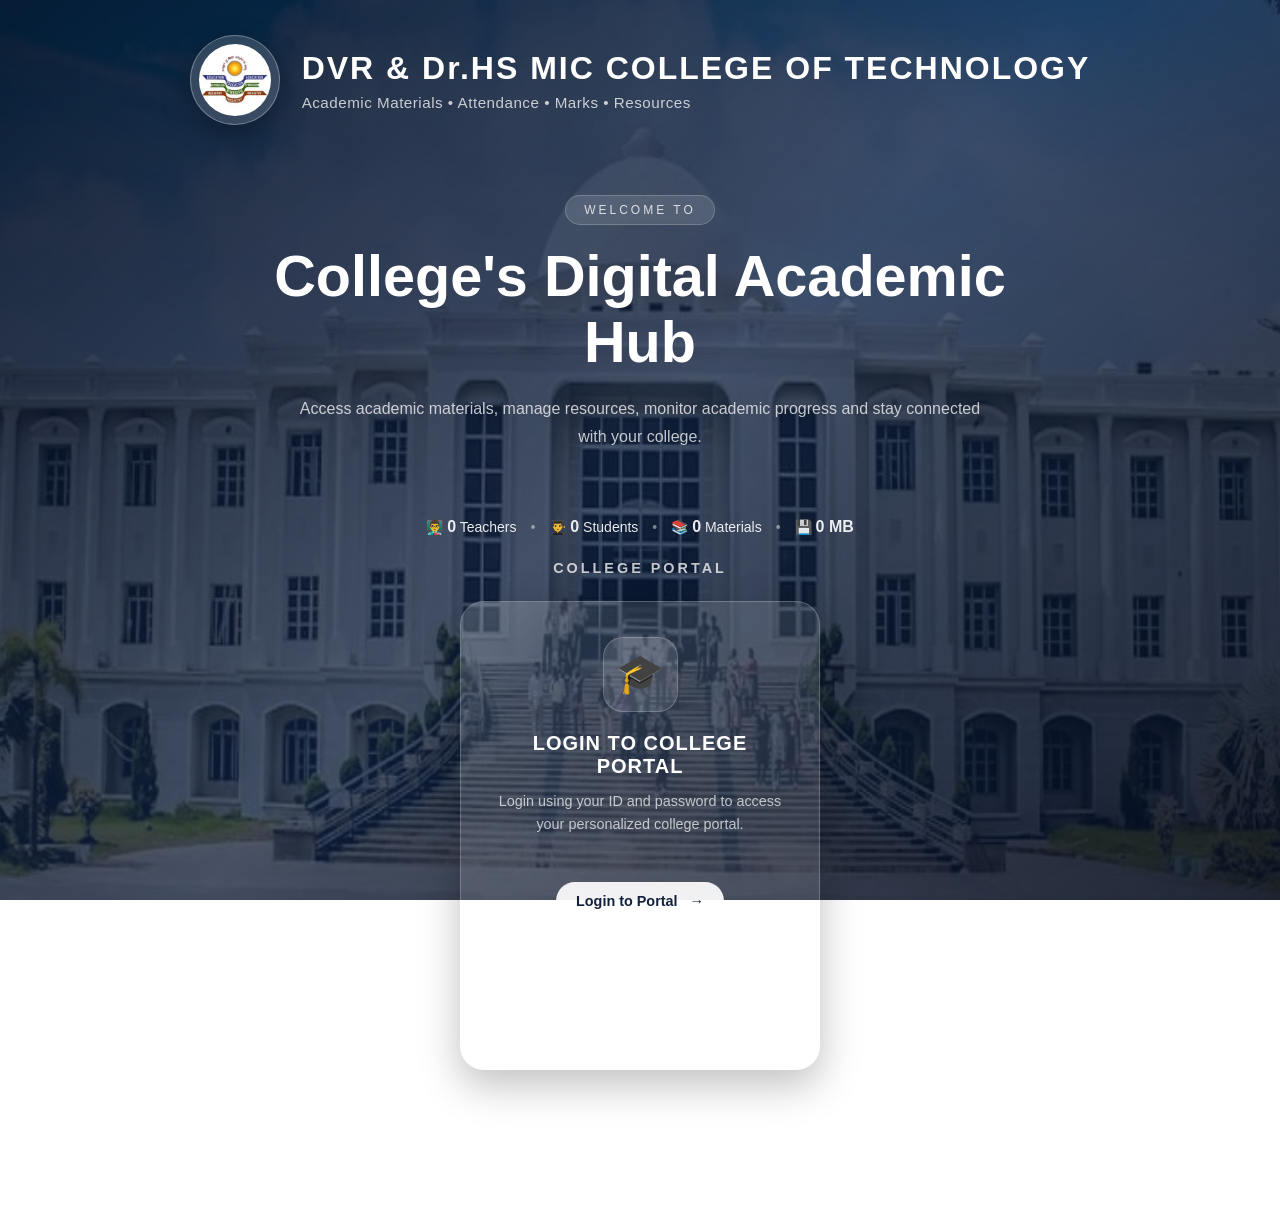
==== frontend/index.html @ d7bf62ee "Initial college portal project" ====
<!DOCTYPE html>
<html lang="en">

<head>
    <meta charset="UTF-8">

    <meta name="viewport" content="width=device-width, initial-scale=1.0">

    <title>DVR & Dr.HS MIC COLLEGE OF TECHNOLOGY</title>

    <link rel="stylesheet" href="style.css">
</head>

<body>

    <!-- Background Overlay -->
    <div class="background-overlay"></div>

    <!-- Main Container -->
    <main class="main-container">

        <!-- College Header -->
        <header class="college-header">

            <div class="logo-container">
                <img
                    src="../assets/college-logo.jpeg"
                    alt="College Logo"
                    class="college-logo"
                >
            </div>

            <div class="college-info">

                <h1>DVR & Dr.HS MIC COLLEGE OF TECHNOLOGY</h1>

                <p>
                    Academic Materials • Attendance • Marks • Resources
                </p>

            </div>

        </header>


        <!-- Welcome Section -->
        <section class="welcome-section">

            <span class="welcome-small">
                WELCOME TO
            </span>

            <h2>
               College's Digital Academic Hub
            </h2>

            <p>
                Access academic materials, manage resources,
                monitor academic progress and stay connected
                with your college.
            </p>

       </section>


<!-- Live College Statistics -->
<section class="portal-stats">

    <span>
        👨‍🏫 <strong id="teacherCount">0</strong> Teachers
    </span>

    <span class="stats-divider">•</span>

    <span>
        👨‍🎓 <strong id="studentCount">0</strong> Students
    </span>

    <span class="stats-divider">•</span>

    <span>
        📚 <strong id="materialCount">0</strong> Materials
    </span>

    <span class="stats-divider">•</span>

    <span>
        💾 <strong id="storageCount">0 MB</strong>
    </span>

</section>


<!-- Portal Section -->
<section class="portal-section">
    <h3>
        COLLEGE PORTAL
    </h3>

    <div class="portal-container">

        <!-- COMMON LOGIN -->
        <div
            class="portal-card"
            onclick="openPortal()"
        >

            <div class="portal-icon">
                🎓
            </div>

            <h4>
                LOGIN TO COLLEGE PORTAL
            </h4>

            <p>
                Login using your ID and password to
                access your personalized college portal.
            </p>

            <button>
                Login to Portal
                <span>→</span>
            </button>
            <div class="registration-link">

    <p>New student?</p>

    <a href="student-register.html">
        Create New Registration
    </a>

</div>

        </div>

    </div>

</section>


        <!-- Footer -->
        <footer>

            <p>
                © 2025-2029 CSE DEPARTMENT
            </p>

            <p>
                Secure • Accessible • Student Focused
            </p>

        </footer>

    </main>


    <script src="script.js"></script>

</body>

</html>
---- frontend/style.css ----
/* =========================================
   RESET
========================================= */

* {
    margin: 0;
    padding: 0;
    box-sizing: border-box;
}


/* =========================================
   BODY
========================================= */

body {

    min-height: 100vh;

    font-family:
        "Segoe UI",
        Arial,
        sans-serif;

    color: white;

    background-image:
        url("../assets/college.jpeg");

    background-size: cover;

    background-position: center;

    background-attachment: fixed;

    overflow-x: hidden;
}


/* =========================================
   BACKGROUND OVERLAY
========================================= */

.background-overlay {

    position: fixed;

    inset: 0;

    background:
        linear-gradient(
            135deg,
            rgba(5, 15, 35, 0.88),
            rgba(12, 35, 70, 0.72),
            rgba(5, 15, 35, 0.88)
        );

    z-index: -1;
}


/* =========================================
   MAIN CONTAINER
========================================= */

.main-container {

    width: 100%;

    min-height: 100vh;

    padding:
        35px
        7%
        25px;

    display: flex;

    flex-direction: column;
}


/* =========================================
   COLLEGE HEADER
========================================= */

.college-header {

    display: flex;

    align-items: center;

    justify-content: center;

    gap: 22px;

    animation: fadeDown 1s ease;
}


.logo-container {

    width: 90px;

    height: 90px;

    border-radius: 50%;

    padding: 8px;

    background:
        rgba(255,255,255,0.15);

    backdrop-filter: blur(15px);

    border:
        1px solid
        rgba(255,255,255,0.3);

    box-shadow:
        0 10px 30px
        rgba(0,0,0,0.3);
}


.college-logo {

    width: 100%;

    height: 100%;

    object-fit: contain;

    border-radius: 50%;
}


.college-info h1 {

    font-size: 2rem;

    letter-spacing: 2px;

    font-weight: 700;
}


.college-info p {

    margin-top: 7px;

    font-size: 0.95rem;

    color:
        rgba(255,255,255,0.75);

    letter-spacing: 0.5px;
}


/* =========================================
   WELCOME SECTION
========================================= */

.welcome-section {

    max-width: 850px;

    margin:
        70px auto 50px;

    text-align: center;

    animation:
        fadeUp 1s ease 0.2s both;
}


.welcome-small {

    display: inline-block;

    padding:
        7px
        18px;

    border-radius: 30px;

    background:
        rgba(255,255,255,0.12);

    border:
        1px solid
        rgba(255,255,255,0.2);

    font-size: 0.75rem;

    letter-spacing: 3px;

    color:
        rgba(255,255,255,0.8);
}


.welcome-section h2 {

    margin-top: 18px;

    font-size:
        clamp(2rem, 5vw, 3.6rem);

    line-height: 1.15;

    font-weight: 750;
}


.welcome-section p {

    max-width: 700px;

    margin:
        20px auto 0;

    line-height: 1.7;

    font-size: 1rem;

    color:
        rgba(255,255,255,0.75);
}


/* =========================================
   PORTAL SECTION
========================================= */

.portal-section {

    width: 100%;

    animation:
        fadeUp 1s ease 0.4s both;
}


.portal-section h3 {

    text-align: center;

    font-size: 0.9rem;

    letter-spacing: 3px;

    margin-bottom: 25px;

    color:
        rgba(255,255,255,0.75);
}


/* =========================================
   PORTAL CONTAINER
========================================= */

.portal-container {

    max-width: 1150px;

    margin: auto;

    display: grid;

    grid-template-columns:
        repeat(3, 1fr);

    gap: 25px;
}


/* =========================================
   PORTAL CARD
========================================= */

.portal-card {

    position: relative;

    padding: 35px 28px;

    text-align: center;

    border-radius: 24px;

    background:
        rgba(255,255,255,0.11);

    backdrop-filter:
        blur(18px);

    -webkit-backdrop-filter:
        blur(18px);

    border:
        1px solid
        rgba(255,255,255,0.22);

    box-shadow:
        0 15px 40px
        rgba(0,0,0,0.25);

    cursor: pointer;

    transition:
        transform 0.35s ease,
        background 0.35s ease,
        box-shadow 0.35s ease;

    overflow: hidden;
}


/* Shine effect */

.portal-card::before {

    content: "";

    position: absolute;

    top: -100%;

    left: -100%;

    width: 200%;

    height: 200%;

    background:
        linear-gradient(
            120deg,
            transparent 40%,
            rgba(255,255,255,0.12),
            transparent 60%
        );

    transform: rotate(20deg);

    transition:
        top 0.7s ease,
        left 0.7s ease;
}


.portal-card:hover::before {

    top: 100%;

    left: 100%;
}


.portal-card:hover {

    transform:
        translateY(-12px)
        scale(1.02);

    background:
        rgba(255,255,255,0.17);

    box-shadow:
        0 25px 60px
        rgba(0,0,0,0.4);
}


/* =========================================
   PORTAL ICON
========================================= */

.portal-icon {

    width: 75px;

    height: 75px;

    margin:
        0 auto 20px;

    display: flex;

    align-items: center;

    justify-content: center;

    border-radius: 20px;

    background:
        rgba(255,255,255,0.13);

    border:
        1px solid
        rgba(255,255,255,0.2);

    font-size: 2.4rem;

    transition:
        transform 0.3s ease;
}


.portal-card:hover
.portal-icon {

    transform:
        scale(1.1)
        rotate(3deg);
}


/* =========================================
   PORTAL TEXT
========================================= */

.portal-card h4 {

    font-size: 1.25rem;

    letter-spacing: 1px;

    margin-bottom: 12px;
}


.portal-card p {

    min-height: 72px;

    font-size: 0.9rem;

    line-height: 1.6;

    color:
        rgba(255,255,255,0.7);
}


/* =========================================
   BUTTON
========================================= */

.portal-card button {

    margin-top: 20px;

    padding:
        11px 20px;

    border: none;

    border-radius: 30px;

    background:
        rgba(255,255,255,0.92);

    color:
        #14213d;

    font-size: 0.9rem;

    font-weight: 600;

    cursor: pointer;

    transition:
        transform 0.3s ease,
        background 0.3s ease;
}


.portal-card button span {

    margin-left: 8px;

    transition:
        margin-left 0.3s ease;
}


.portal-card:hover button {

    transform:
        translateY(-2px);

    background:
        white;
}


.portal-card:hover button span {

    margin-left: 14px;
}


/* =========================================
   FOOTER
========================================= */

footer {

    margin-top: 60px;

    padding-top: 20px;

    text-align: center;

    border-top:
        1px solid
        rgba(255,255,255,0.12);

    color:
        rgba(255,255,255,0.5);

    font-size: 0.75rem;

    line-height: 1.8;
}


/* =========================================
   ANIMATIONS
========================================= */

@keyframes fadeDown {

    from {

        opacity: 0;

        transform:
            translateY(-30px);
    }

    to {

        opacity: 1;

        transform:
            translateY(0);
    }
}


@keyframes fadeUp {

    from {

        opacity: 0;

        transform:
            translateY(30px);
    }

    to {

        opacity: 1;

        transform:
            translateY(0);
    }
}


/* =========================================
   TABLET
========================================= */

@media (max-width: 900px) {

    .portal-container {

        grid-template-columns:
            1fr;

        max-width: 550px;
    }

    .portal-card p {

        min-height: auto;
    }

}


/* =========================================
   MOBILE
========================================= */

@media (max-width: 600px) {

    .main-container {

        padding:
            25px 18px;
    }


    .college-header {

        flex-direction: column;

        text-align: center;
    }


    .college-info h1 {

        font-size: 1.4rem;
    }


    .college-info p {

        font-size: 0.8rem;
    }


    .logo-container {

        width: 75px;

        height: 75px;
    }


    .welcome-section {

        margin-top: 50px;
    }


    .welcome-section h2 {

        font-size: 2rem;
    }


    .welcome-section p {

        font-size: 0.9rem;
    }


    .portal-card {

        padding: 30px 22px;
    }

}

/* =====================================================
   SINGLE COLLEGE PORTAL CARD - DESKTOP CENTERING
   ===================================================== */

.portal-container {
    display: flex;
    justify-content: center;
    align-items: center;
    width: 100%;
}

.portal-container .portal-card {
    width: 360px;
    max-width: 100%;
}
/* ===============================
   STUDENT REGISTRATION LINK
   =============================== */

.registration-link {
    margin-top: 18px;
    text-align: center;
}

.registration-link p {
    margin: 0 0 6px;
    font-size: 13px;
    color: rgba(255, 255, 255, 0.65);
}

.registration-link a {
    color: #ffffff;
    font-size: 14px;
    font-weight: 600;
    text-decoration: none;
    transition: 0.3s ease;
}

.registration-link a:hover {
    text-decoration: underline;
    opacity: 0.85;
}

/* =========================================
   LIVE COLLEGE STATISTICS
   ========================================= */

.portal-stats {
    width: 100%;
    display: flex;
    justify-content: center;
    align-items: center;
    gap: 14px;
    margin: 18px 0 24px;
    font-size: 14px;
    color: rgba(255, 255, 255, 0.9);
    flex-wrap: wrap;
}

.portal-stats span {
    white-space: nowrap;
}

.portal-stats strong {
    font-size: 16px;
    font-weight: 700;
}

.stats-divider {
    opacity: 0.5;
}


/* Mobile */

@media (max-width: 600px) {

    .portal-stats {
        gap: 8px;
        margin: 15px 10px 20px;
        font-size: 12px;
    }

    .portal-stats strong {
        font-size: 14px;
    }

    .stats-divider {
        display: none;
    }

}
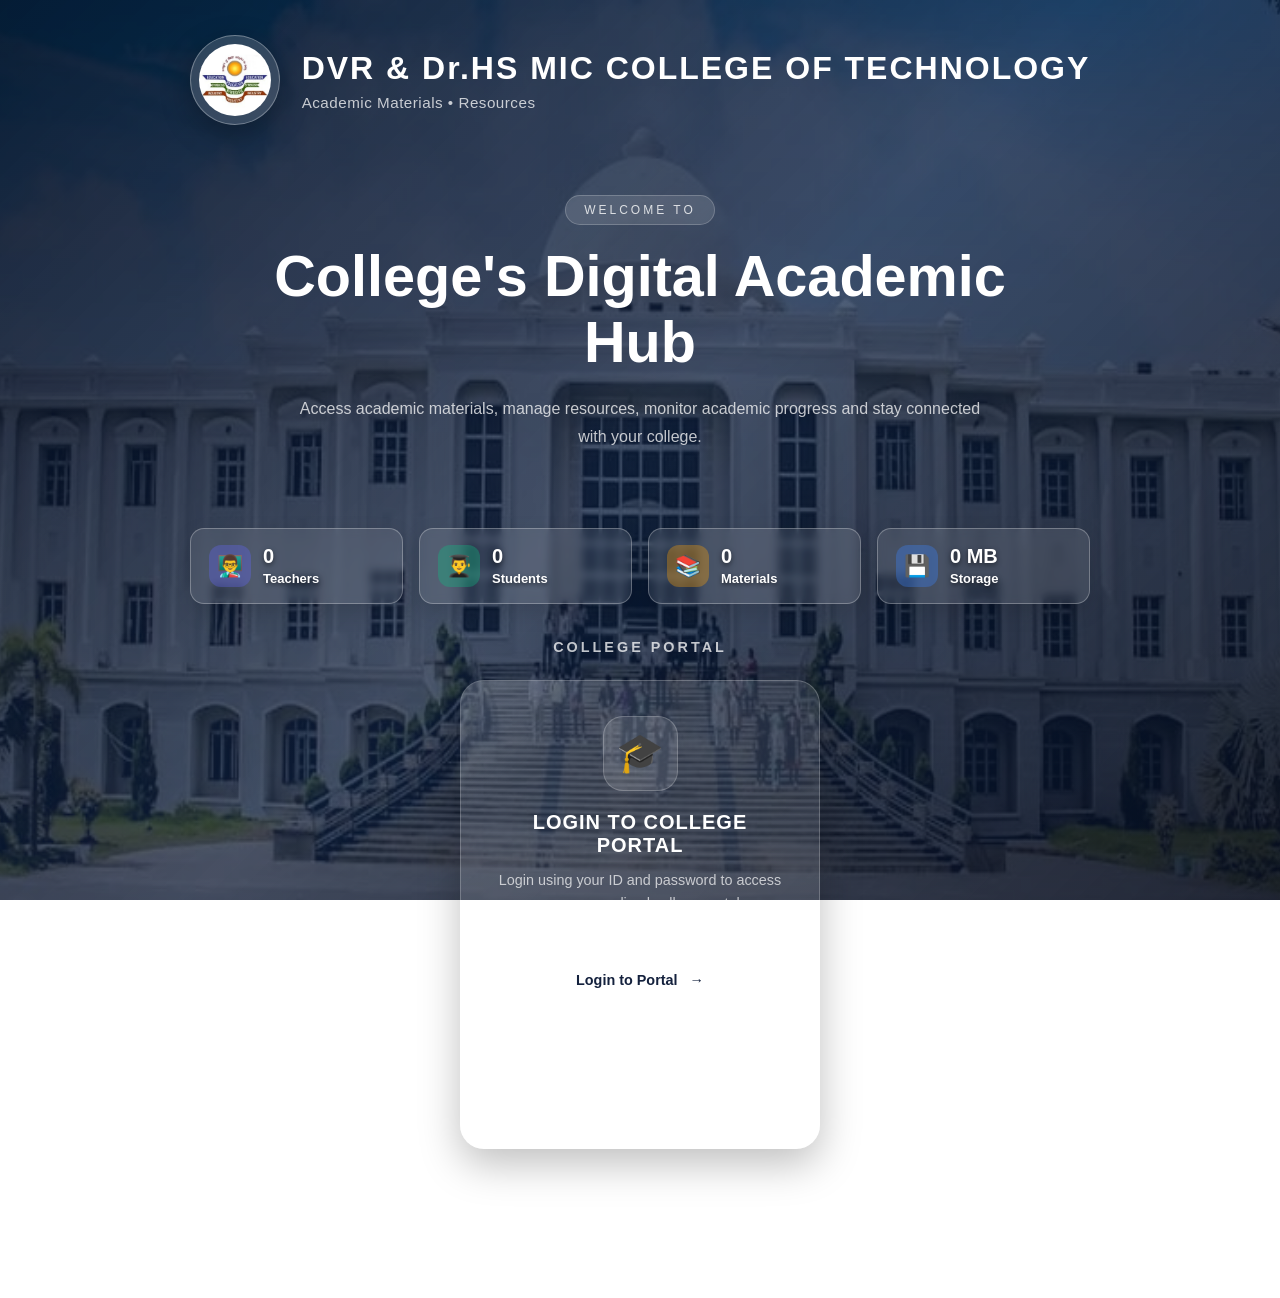
==== commit e0c54e14: "feat: Implement teacher profile photo upload feature with UI enhancements - Added profile photo uplo" ====
--- a/frontend/index.html
+++ b/frontend/index.html
@@ -35,7 +35,7 @@
                 <h1>DVR & Dr.HS MIC COLLEGE OF TECHNOLOGY</h1>
 
                 <p>
-                    Academic Materials • Attendance • Marks • Resources
+                    Academic Materials • Resources
                 </p>
 
             </div>
@@ -63,30 +63,95 @@
        </section>
 
 
-<!-- Live College Statistics -->
+ <!-- Live College Statistics -->
 <section class="portal-stats">
 
-    <span>
-        👨‍🏫 <strong id="teacherCount">0</strong> Teachers
-    </span>
-
-    <span class="stats-divider">•</span>
-
-    <span>
-        👨‍🎓 <strong id="studentCount">0</strong> Students
-    </span>
-
-    <span class="stats-divider">•</span>
-
-    <span>
-        📚 <strong id="materialCount">0</strong> Materials
-    </span>
-
-    <span class="stats-divider">•</span>
-
-    <span>
-        💾 <strong id="storageCount">0 MB</strong>
-    </span>
+    <!-- Teachers -->
+    <div class="stat-card">
+
+        <div class="stat-icon teacher-stat-icon">
+            👨‍🏫
+        </div>
+
+        <div class="stat-content">
+
+            <strong id="teacherCount">
+                0
+            </strong>
+
+            <span>
+                Teachers
+            </span>
+
+        </div>
+
+    </div>
+
+
+    <!-- Students -->
+    <div class="stat-card">
+
+        <div class="stat-icon student-stat-icon">
+            👨‍🎓
+        </div>
+
+        <div class="stat-content">
+
+            <strong id="studentCount">
+                0
+            </strong>
+
+            <span>
+                Students
+            </span>
+
+        </div>
+
+    </div>
+
+
+    <!-- Materials -->
+    <div class="stat-card">
+
+        <div class="stat-icon material-stat-icon">
+            📚
+        </div>
+
+        <div class="stat-content">
+
+            <strong id="materialCount">
+                0
+            </strong>
+
+            <span>
+                Materials
+            </span>
+
+        </div>
+
+    </div>
+
+
+    <!-- Storage -->
+    <div class="stat-card">
+
+        <div class="stat-icon storage-stat-icon">
+            💾
+        </div>
+
+        <div class="stat-content">
+
+            <strong id="storageCount">
+                0 MB
+            </strong>
+
+            <span>
+                Storage
+            </span>
+
+        </div>
+
+    </div>
 
 </section>
 
--- a/frontend/style.css
+++ b/frontend/style.css
@@ -704,52 +704,159 @@
     opacity: 0.85;
 }
 
+
 /* =========================================
    LIVE COLLEGE STATISTICS
    ========================================= */
 
 .portal-stats {
     width: 100%;
+    max-width: 900px;
+    margin: 28px auto 35px;
+
+    display: grid;
+    grid-template-columns: repeat(4, 1fr);
+    gap: 16px;
+}
+
+
+/* Individual statistic card */
+
+.stat-card {
     display: flex;
+    align-items: center;
+    gap: 12px;
+
+    padding: 16px 18px;
+
+    /* Glass effect that lets the college background show through */
+    background: rgba(255, 255, 255, 0.10);
+
+    border: 1px solid rgba(255, 255, 255, 0.28);
+
+    border-radius: 14px;
+
+    box-shadow:
+        0 8px 22px rgba(0, 0, 0, 0.12);
+
+    backdrop-filter: blur(4px);
+    -webkit-backdrop-filter: blur(4px);
+
+    transition:
+        transform 0.25s ease,
+        box-shadow 0.25s ease,
+        background 0.25s ease;
+}
+
+
+/* Hover effect */
+
+.stat-card:hover {
+    transform: translateY(-4px);
+
+    box-shadow:
+        0 12px 28px rgba(15, 23, 42, 0.15);
+}
+
+
+/* Icon */
+
+.stat-icon {
+    width: 42px;
+    height: 42px;
+
+    flex-shrink: 0;
+
+    display: flex;
+    align-items: center;
     justify-content: center;
-    align-items: center;
-    gap: 14px;
-    margin: 18px 0 24px;
-    font-size: 14px;
-    color: rgba(255, 255, 255, 0.9);
-    flex-wrap: wrap;
-}
-
-.portal-stats span {
-    white-space: nowrap;
-}
-
-.portal-stats strong {
-    font-size: 16px;
-    font-weight: 700;
-}
-
-.stats-divider {
-    opacity: 0.5;
-}
-
-
-/* Mobile */
-
-@media (max-width: 600px) {
+
+    border-radius: 12px;
+
+    font-size: 21px;
+}
+
+
+/* Different icon backgrounds */
+.teacher-stat-icon {
+    background: rgba(99, 102, 241, 0.35);
+}
+
+.student-stat-icon {
+    background: rgba(16, 185, 129, 0.35);
+}
+
+.material-stat-icon {
+    background: rgba(245, 158, 11, 0.35);
+}
+
+.storage-stat-icon {
+    background: rgba(59, 130, 246, 0.35);
+}
+
+
+/* Number + label */
+
+.stat-content {
+    display: flex;
+    flex-direction: column;
+    gap: 3px;
+}
+
+
+
+/* =========================================
+   RESPONSIVE DESIGN
+   ========================================= */
+
+@media (max-width: 800px) {
 
     .portal-stats {
-        gap: 8px;
-        margin: 15px 10px 20px;
-        font-size: 12px;
-    }
-
-    .portal-stats strong {
-        font-size: 14px;
-    }
-
-    .stats-divider {
-        display: none;
-    }
-
-}+        grid-template-columns: repeat(2, 1fr);
+        gap: 12px;
+    }
+
+}
+
+
+@media (max-width: 480px) {
+
+    .portal-stats {
+        grid-template-columns: 1fr;
+        gap: 12px;
+
+        margin-top: 22px;
+        margin-bottom: 28px;
+    }
+
+    .stat-card {
+        padding: 14px 16px;
+    }
+
+}
+
+/* =========================================
+   STATISTICS TEXT VISIBILITY
+   ========================================= */
+
+.stat-content strong {
+    color: #ffffff;
+
+    font-size: 20px;
+    font-weight: 800;
+
+    text-shadow:
+        0 2px 5px rgba(0, 0, 0, 0.55);
+}
+
+.stat-content span {
+    color: #ffffff;
+
+    font-size: 13px;
+    font-weight: 600;
+
+    text-shadow:
+        0 2px 4px rgba(0, 0, 0, 0.55);
+}
+
+
